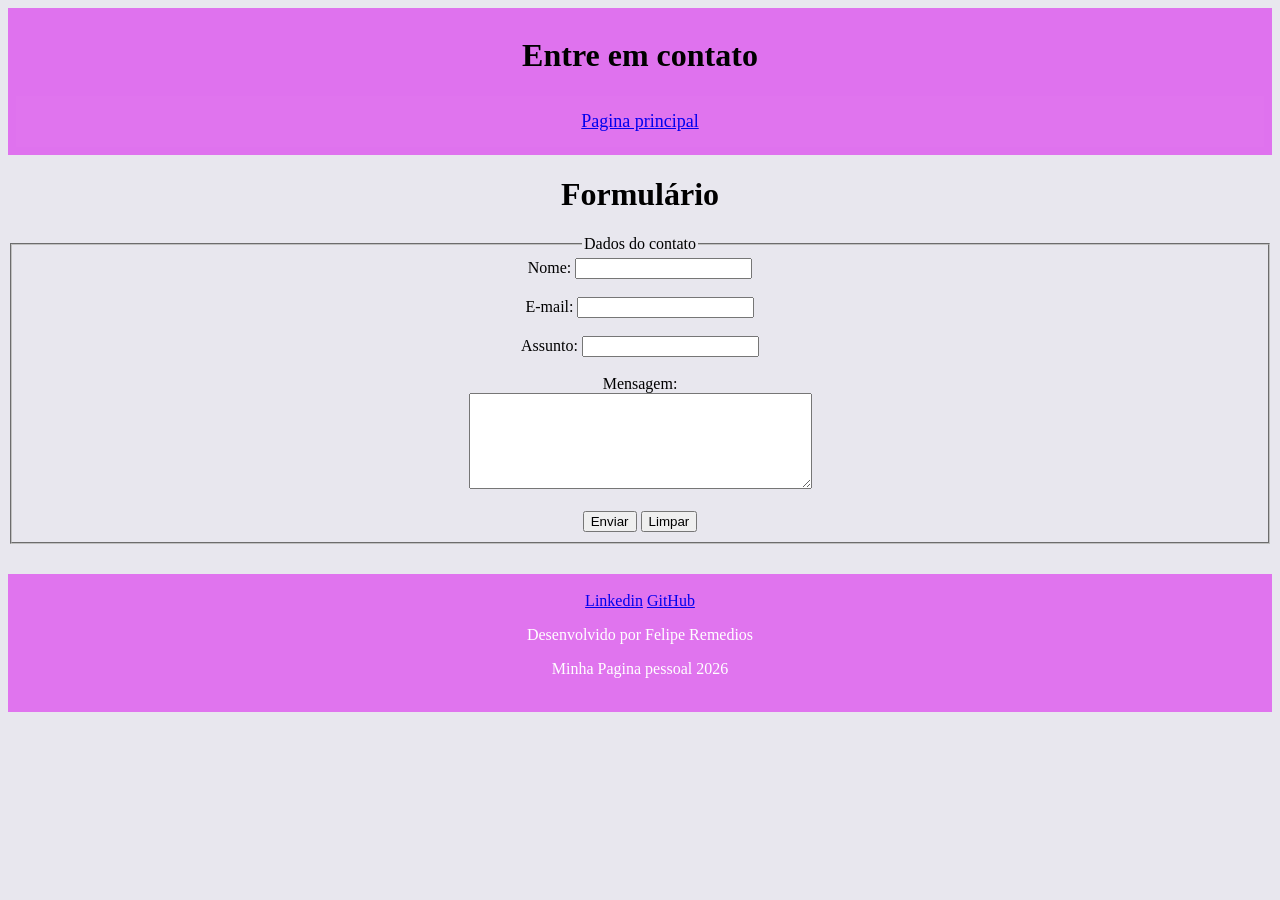
==== contato.html @ 6c058d7b "first commit" ====
<!DOCTYPE html>
<html lang="pt-br">
<head>
    <meta charset="UTF-8">
    <meta name="viewport" content="width=device-width, initial-scale=1.0">
    <title>Document</title>
    <link rel="stylesheet" href="style.css">
</head>
</head>
<body>
     <header>
        <h1>Entre em contato</h1>
        <nav>
            <a href="index.html">Pagina principal</a>
            
        
        </nav>
    </header>
    <h1>Formulário</h1>

    <form>

        <fieldset>
            <legend>Dados do contato</legend>

            <label for="nome">Nome:</label>
            <input type="text" id="nome" name="nome" required>

            <br><br>

            <label for="email">E-mail:</label>
            <input type="email" id="email" name="email" required>

            <br><br>

            <label for="assunto">Assunto:</label>
            <input type="text" id="assunto" name="assunto">

            <br><br>

            <label for="mensagem">Mensagem:</label>
            <br>
            <textarea id="mensagem" name="mensagem" rows="6" cols="40" required></textarea>

            <br><br>

            <button type="submit">Enviar</button>
            <button type="reset">Limpar</button>

        </fieldset>

    </form>

    <footer>

    <a href="www.linkedin.com/in/felipe-remedios-33370b232" target="_blank">Linkedin</a>
    <a href="https://github.com/feliper107" target="_blank">GitHub</a>

    <p>Desenvolvido por Felipe Remedios </p>
    <p>Minha Pagina pessoal 2026</p>
</footer>
</body>
</html>
---- style.css ----
body{
    background-color: rgb(232, 231, 238);
    text-align: center;


    header{
        text-align: center;
        padding: 8px;
         margin-top: 0px;
           background-color: hsl(293, 78%, 69%);
        

    }
    nav {
            background-color: #e074ee;
            text-align: center;
            padding: 15px 10px;
            font-family: 'Times New Roman', Times, serif;
            font-size: large;
        }
    

    h2 {
            color: #4e16e7;
            text-align: center;

            padding-bottom: 8px;
        }
    

    }
   .container {
        text-align: center;

    }
    
    .textos {
        text-align: justify;
        padding-left: 100px;
        padding-right: 100px;
    }
    .textos0{
        text-align: center;
        padding-left: 100px;
        padding-right: 100px;
        
    }

    footer {
             background-color: #e074ee;
            color: #ffffff;
            text-align: center;
            padding: 18px;
            margin-top: 30px;
        }
    .formulario{
        text-align: left;
            padding: 18px;
            margin-top: 30px;
    }
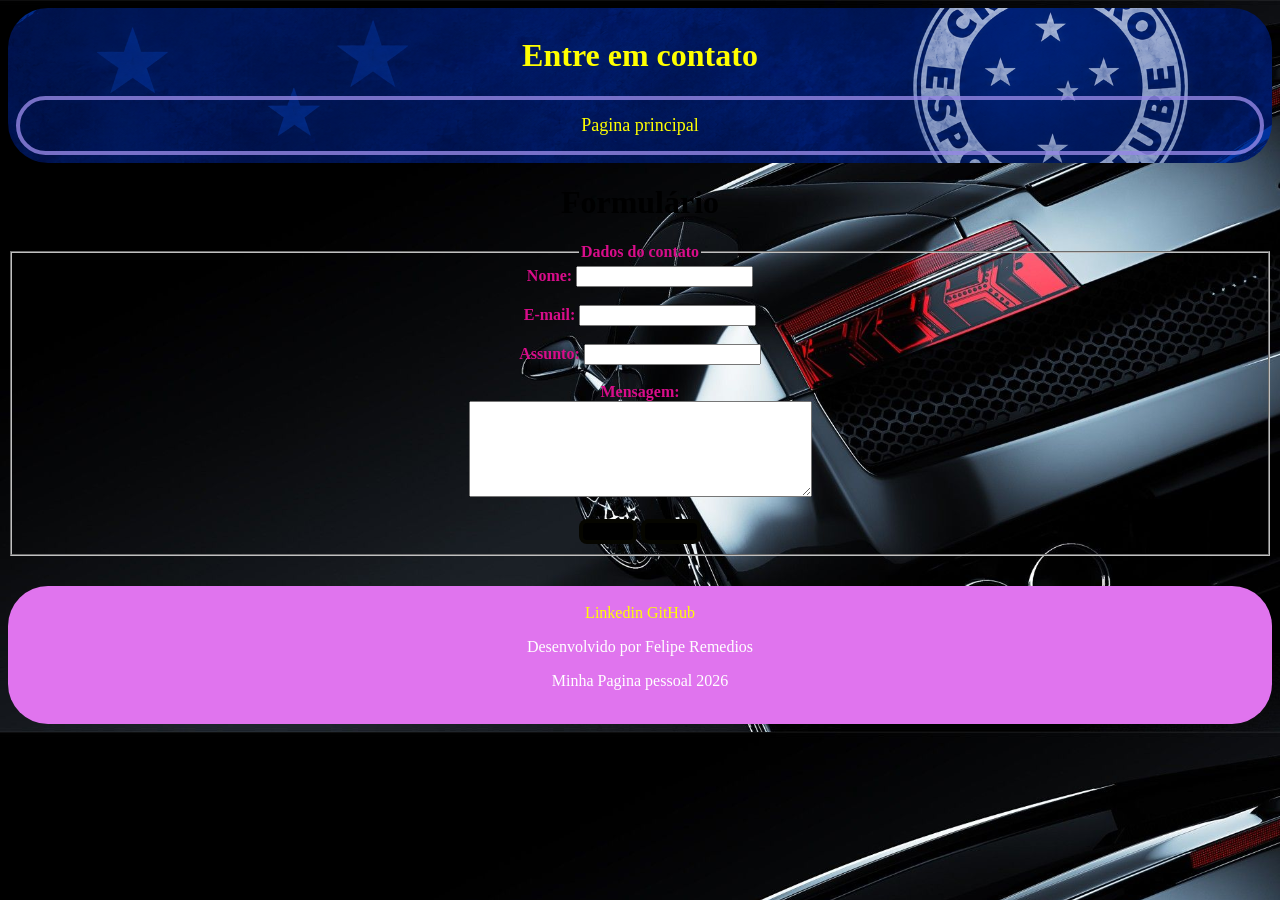
==== commit eda95665: "adicionei mais CSS - atividade 3" ====
--- a/contato.html
+++ b/contato.html
@@ -3,9 +3,17 @@
 <head>
     <meta charset="UTF-8">
     <meta name="viewport" content="width=device-width, initial-scale=1.0">
-    <title>Document</title>
+    <title>Formulario</title>
     <link rel="stylesheet" href="style.css">
 </head>
+    <style>
+        body{
+            background-image:url(img/wc1677510.jpg);
+            background-size: cover; 
+            background-position: center;
+            
+        }
+    </style>
 </head>
 <body>
      <header>
@@ -20,7 +28,7 @@
 
     <form>
 
-        <fieldset>
+        <fieldset class="formss">
             <legend>Dados do contato</legend>
 
             <label for="nome">Nome:</label>
--- a/style.css
+++ b/style.css
@@ -1,5 +1,5 @@
 body{
-    background-color: rgb(232, 231, 238);
+    background-color: rgba(149, 135, 229,0.8);
     text-align: center;
 
 
@@ -7,16 +7,31 @@
         text-align: center;
         padding: 8px;
          margin-top: 0px;
-           background-color: hsl(293, 78%, 69%);
+        background-color: rgb(223, 114, 238);
+        border-radius: 40px;
+        background-image: url(img/cru.png);
+        background-size: cover; 
+        background-position: center;
+        color: yellow;
+
+           
         
 
     }
     nav {
-            background-color: #e074ee;
+            background-color: rgba(224, 116, 238,0);
             text-align: center;
             padding: 15px 10px;
             font-family: 'Times New Roman', Times, serif;
             font-size: large;
+            border: 4px solid rgba(149, 135, 229,0.8);
+            border-radius: 40px;
+            color: yellow;
+            
+
+            
+
+            
         }
     
 
@@ -30,7 +45,8 @@
 
     }
    .container {
-        text-align: center;
+       border-radius:8px;
+       
 
     }
     
@@ -43,6 +59,8 @@
         text-align: center;
         padding-left: 100px;
         padding-right: 100px;
+        font-weight: bold;
+        
         
     }
 
@@ -52,11 +70,32 @@
             text-align: center;
             padding: 18px;
             margin-top: 30px;
+            border-radius: 40px;
         }
     .formulario{
         text-align: left;
             padding: 18px;
             margin-top: 30px;
+            
+    }
+    .formss{
+        color: rgb(216, 13, 138);
+        font-weight: bold;
+    }
+
+    img{
+        border-radius: 100px;
+    }
+    a{
+        color: yellow;
+        text-decoration: none;
+    }
+    button{
+        background-color: black;
+        border-radius: 8px;
+        border: 4px solid rgba(8, 8, 0, 0.8);
+        
+
     }
 
  
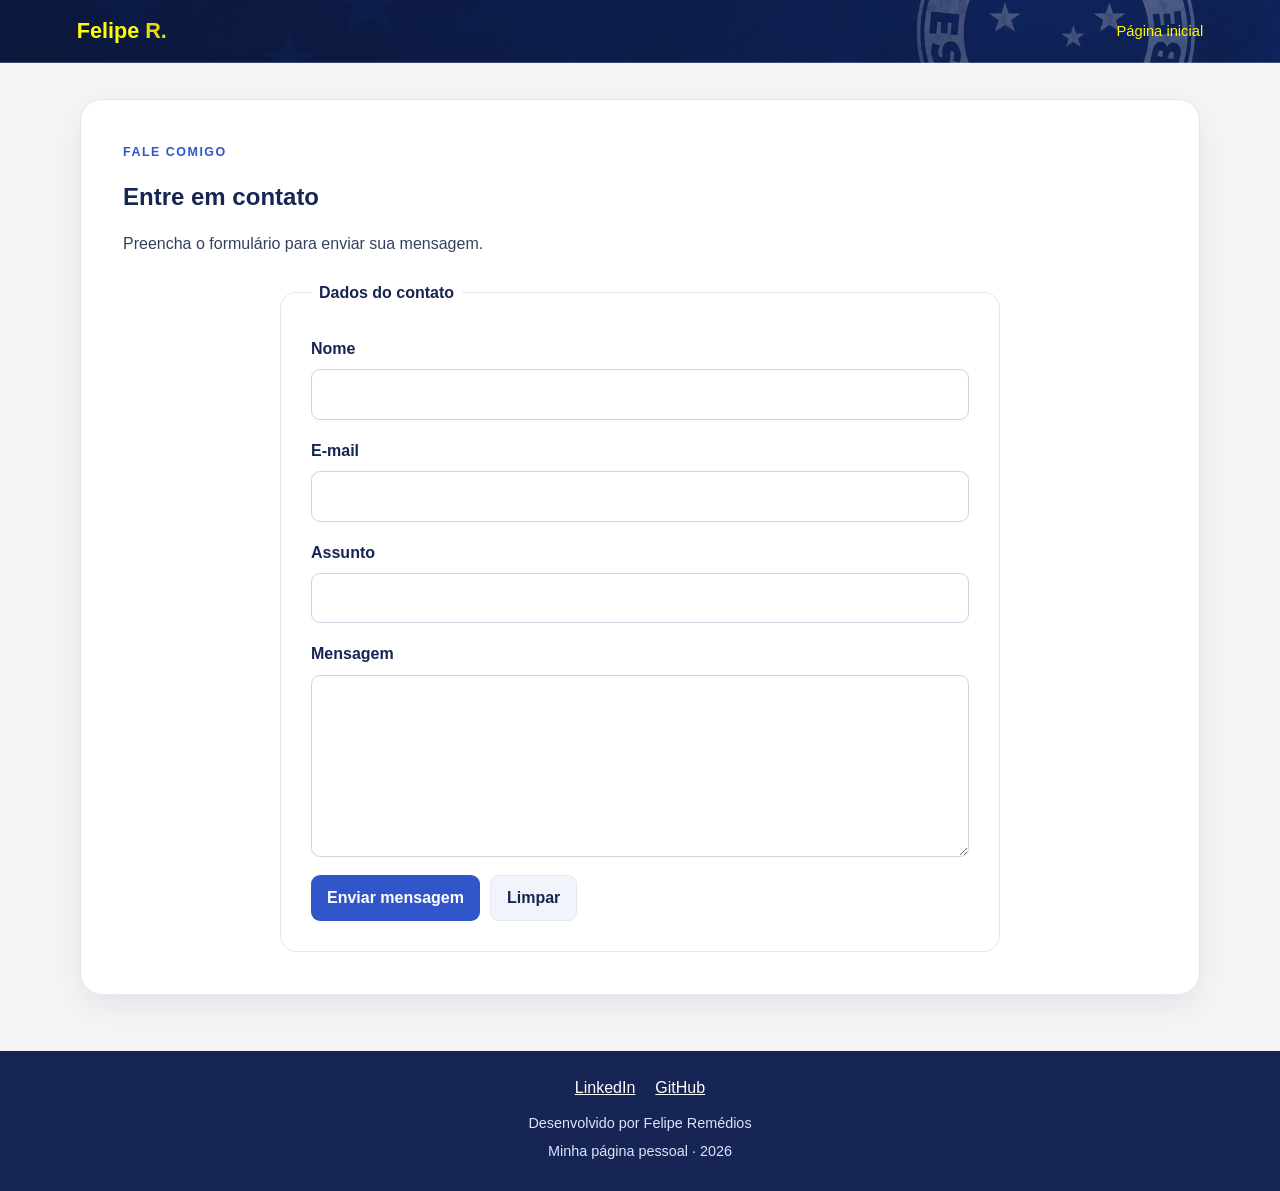
==== commit 443b1255: "flexbox e grid" ====
--- a/contato.html
+++ b/contato.html
@@ -3,69 +3,60 @@
 <head>
     <meta charset="UTF-8">
     <meta name="viewport" content="width=device-width, initial-scale=1.0">
-    <title>Formulario</title>
+    <meta name="description" content="Entre em contato com Felipe Remédios.">
+    <title>Contato | Felipe Remédios</title>
     <link rel="stylesheet" href="style.css">
 </head>
-    <style>
-        body{
-            background-image:url(img/wc1677510.jpg);
-            background-size: cover; 
-            background-position: center;
-            
-        }
-    </style>
-</head>
-<body>
-     <header>
-        <h1>Entre em contato</h1>
-        <nav>
-            <a href="index.html">Pagina principal</a>
-            
-        
+<body class="pagina-contato">
+    <header class="cabecalho">
+        <a class="marca" href="index.html">Felipe <span>R.</span></a>
+        <nav class="navegacao" aria-label="Navegação principal">
+            <a href="index.html">Página inicial</a>
         </nav>
     </header>
-    <h1>Formulário</h1>
 
-    <form>
+    <main class="conteudo-principal">
+        <section class="secao secao-formulario">
+            <div class="titulo-secao">
+                <p class="sobretitulo">Fale comigo</p>
+                <h1>Entre em contato</h1>
+                <p>Preencha o formulário para enviar sua mensagem.</p>
+            </div>
+            <form class="formulario-contato">
+                <fieldset class="formss">
+                    <legend>Dados do contato</legend>
+                    <div class="campo-formulario">
+                        <label for="nome">Nome</label>
+                        <input type="text" id="nome" name="nome" autocomplete="name" required>
+                    </div>
+                    <div class="campo-formulario">
+                        <label for="email">E-mail</label>
+                        <input type="email" id="email" name="email" autocomplete="email" required>
+                    </div>
+                    <div class="campo-formulario">
+                        <label for="assunto">Assunto</label>
+                        <input type="text" id="assunto" name="assunto">
+                    </div>
+                    <div class="campo-formulario">
+                        <label for="mensagem">Mensagem</label>
+                        <textarea id="mensagem" name="mensagem" rows="6" required></textarea>
+                    </div>
+                    <div class="acoes-formulario">
+                        <button type="submit">Enviar mensagem</button>
+                        <button class="botao-secundario" type="reset">Limpar</button>
+                    </div>
+                </fieldset>
+            </form>
+        </section>
+    </main>
 
-        <fieldset class="formss">
-            <legend>Dados do contato</legend>
-
-            <label for="nome">Nome:</label>
-            <input type="text" id="nome" name="nome" required>
-
-            <br><br>
-
-            <label for="email">E-mail:</label>
-            <input type="email" id="email" name="email" required>
-
-            <br><br>
-
-            <label for="assunto">Assunto:</label>
-            <input type="text" id="assunto" name="assunto">
-
-            <br><br>
-
-            <label for="mensagem">Mensagem:</label>
-            <br>
-            <textarea id="mensagem" name="mensagem" rows="6" cols="40" required></textarea>
-
-            <br><br>
-
-            <button type="submit">Enviar</button>
-            <button type="reset">Limpar</button>
-
-        </fieldset>
-
-    </form>
-
-    <footer>
-
-    <a href="www.linkedin.com/in/felipe-remedios-33370b232" target="_blank">Linkedin</a>
-    <a href="https://github.com/feliper107" target="_blank">GitHub</a>
-
-    <p>Desenvolvido por Felipe Remedios </p>
-    <p>Minha Pagina pessoal 2026</p>
-</footer>
+    <footer class="rodape">
+        <div class="links-rodape">
+            <a href="https://www.linkedin.com/in/felipe-remedios-33370b232" target="_blank" rel="noopener noreferrer">LinkedIn</a>
+            <a href="https://github.com/feliper107" target="_blank" rel="noopener noreferrer">GitHub</a>
+        </div>
+        <p>Desenvolvido por Felipe Remédios</p>
+        <p>Minha página pessoal · 2026</p>
+    </footer>
 </body>
-</html>+</html>
--- a/style.css
+++ b/style.css
@@ -1,101 +1,252 @@
-body{
-    background-color: rgba(149, 135, 229,0.8);
+:root {
+    --tinta: #172554;
+    --texto: #34415e;
+    --muted: #64748b;
+    --fundo: #f5f5f5;
+    --papel: #ffffff;
+    --azul: #3156c9;
+    --lavanda: #e8eaff;
+    --linha: #e2e8f0;
+    --sombra: 0 12px 32px rgba(34, 56, 111, .08);
+}
+
+* { box-sizing: border-box; }
+
+html { scroll-behavior: smooth; }
+
+body {
+    margin: 0;
+    min-height: 100vh;
+    display: grid;
+    grid-template-rows: auto 1fr auto;
+    grid-template-areas: "cabecalho" "principal" "rodape";
+    background: var(--fundo);
+    color: var(--texto);
+    font-family: 'DM Sans', Arial, sans-serif;
+    line-height: 1.65;
+}
+
+.cabecalho {
+    grid-area: cabecalho;
+    display: flex;
+    align-items: center;
+    justify-content: space-between;
+    gap: 24px;
+    padding: 18px max(6vw, 24px);
+    background-image: linear-gradient(90deg, rgba(13, 24, 57, .86), rgba(27, 42, 82, .55)), url("img/cru.png");
+    background-position: center;
+    background-size: cover;
+    border-bottom: 1px solid rgba(255, 255, 255, .2);
+}
+
+.marca {
+    color: yellow;
+    font: 800 1.35rem 'Manrope', sans-serif;
+    text-decoration: none;
+    white-space: nowrap;
+}
+
+.marca span { color: #e9da0f; }
+
+.navegacao {
+    display: flex;
+    flex-wrap: wrap;
+    justify-content: flex-end;
+    gap: 8px 22px;
+}
+
+.navegacao a, .rodape a, a { color: var(--azul); }
+.navegacao a { color: #fdf906; font-size: .92rem; text-decoration: none; }
+.navegacao a:hover { color: #d8e0ff; text-decoration: underline; }
+.rodape a:hover { color: var(--azul); text-decoration: underline; }
+
+.conteudo-principal {
+    grid-area: principal;
+    width: min(1120px, calc(100% - 40px));
+    margin: 0 auto;
+    display: grid;
+    grid-template-columns: minmax(0, 1fr);
+    gap: 24px;
+    padding: 36px 0 56px;
+}
+
+.apresentacao, .secao {
+    background: var(--papel);
+    border: 1px solid var(--linha);
+    border-radius: 22px;
+    box-shadow: var(--sombra);
+}
+
+.apresentacao {
+    display: flex;
+    align-items: center;
+    justify-content: space-between;
+    gap: 32px;
+    min-height: 320px;
+    padding: clamp(28px, 6vw, 64px);
+    background: linear-gradient(125deg, #fff 45%, #eef1ff 100%);
+}
+
+.apresentacao-texto { max-width: 650px; }
+.apresentacao h1, h1, h2, h3 { color: var(--tinta); font-family: 'Manrope', 'DM Sans', sans-serif; line-height: 1.2; }
+.apresentacao h1 { margin: 0 0 16px; font-size: clamp(2.3rem, 5vw, 3.6rem); letter-spacing: -.045em; }
+.apresentacao-texto > p:not(.sobretitulo) { max-width: 560px; margin: 0 0 24px; font-size: 1.08rem; }
+.sobretitulo { margin: 0 0 7px; color: var(--azul); font-size: .78rem; font-weight: 700; letter-spacing: .12em; text-transform: uppercase; }
+
+.foto-perfil {
+    flex: 0 0 auto;
+    width: clamp(330px, 120vw, 205px);
+    height: clamp(330px, 120vw, 205px);
+    border: 7px solid rgb(146, 146, 236);
+    border-radius: 40%;
+    object-fit: cover;
+    box-shadow: 0 10px 30px rgba(49, 86, 201, .18);
+}
+
+.botao {
+    display: inline-flex;
+    align-items: center;
+    justify-content: center;
+    min-height: 46px;
+    padding: 10px 20px;
+    border: 0;
+    border-radius: 12px;
+    background: var(--azul);
+    color: white;
+    font-weight: 700;
+    text-decoration: none;
+    transition: transform .2s, background .2s;
+}
+.botao:hover { transform: translateY(-2px); background: #2444aa; }
+
+.secao { padding: clamp(24px, 4vw, 42px); }
+.titulo-secao { margin-bottom: 22px; }
+.titulo-secao h2, .chamada-contato h2 { margin: 0 0 8px; font-size: clamp(1.65rem, 3vw, 2.2rem); letter-spacing: -.03em; }
+.titulo-secao > p:last-child { margin: 0; }
+.sobre > p { max-width: 900px; margin: 0 0 14px; }
+.sobre > p:last-child { margin-bottom: 0; }
+.formacao h3 { margin: 28px 0 12px; }
+.lista-formacao, .lista-cursos, .lista-hobbies { margin: 0; padding-left: 22px; }
+.lista-formacao { display: grid; gap: 12px; padding: 0; list-style: none; }
+.lista-formacao li { display: flex; flex-direction: column; gap: 2px; padding: 16px 18px; border-left: 3px solid var(--azul); border-radius: 0 12px 12px 0; background: #f5f7ff; }
+.lista-formacao span { color: var(--muted); font-size: .92rem; }
+.lista-cursos li, .lista-hobbies li { padding: 3px 0; }
+
+.tecnologias { background: linear-gradient(180deg, #fff 0%, #f8faff 100%); }
+.grade-cartoes {
+    display: grid;
+    grid-template-columns: repeat(3, minmax(0, 1fr));
+    grid-auto-rows: 1fr;
+    gap: 18px;
+}
+
+.cartao {
+    display: flex;
+    flex-direction: column;
+    align-items: flex-start;
+    gap: 12px;
+    min-width: 0;
+    padding: 21px;
+    border: 1px solid var(--linha);
+    border-radius: 17px;
+    background: #fff;
+    box-shadow: 0 5px 14px rgba(34, 56, 111, .05);
+    transition: transform .2s, box-shadow .2s;
+}
+.cartao:hover { transform: translateY(-3px); box-shadow: var(--sombra); }
+.cartao-destaque { grid-column: span 2; }
+.cartao-interesse { grid-row: span 1; }
+.cartao-cabecalho { display: flex; align-items: center; gap: 13px; width: 100%; }
+.cartao-cabecalho h3 { margin: 0; font-size: 1.08rem; }
+.icone-cartao { display: grid; flex: 0 0 44px; width: 44px; height: 44px; place-items: center; border-radius: 13px; background: var(--lavanda); color: var(--azul); font-size: 1rem; font-weight: 800; }
+.cartao p { margin: 0; font-size: .95rem; }
+.tags { display: flex; flex-wrap: wrap; gap: 7px; margin: auto 0 0; padding: 4px 0 0; list-style: none; }
+.tags li { padding: 4px 10px; border-radius: 99px; background: #edf1ff; color: #2946a2; font-size: .77rem; font-weight: 700; }
+.lista-hobbies a { font-weight: 600; }
+.chamada-contato { display: flex; align-items: center; justify-content: space-between; gap: 20px; background: #edf1ff; }
+.chamada-contato .sobretitulo { margin-bottom: 4px; }
+
+.rodape {
+    grid-area: rodape;
+    padding: 24px 20px;
+    background: var(--tinta);
+    color: #dbe3ff;
     text-align: center;
-
-
-    header{
-        text-align: center;
-        padding: 8px;
-         margin-top: 0px;
-        background-color: rgb(223, 114, 238);
-        border-radius: 40px;
-        background-image: url(img/cru.png);
-        background-size: cover; 
-        background-position: center;
-        color: yellow;
-
-           
-        
-
-    }
-    nav {
-            background-color: rgba(224, 116, 238,0);
-            text-align: center;
-            padding: 15px 10px;
-            font-family: 'Times New Roman', Times, serif;
-            font-size: large;
-            border: 4px solid rgba(149, 135, 229,0.8);
-            border-radius: 40px;
-            color: yellow;
-            
-
-            
-
-            
-        }
-    
-
-    h2 {
-            color: #4e16e7;
-            text-align: center;
-
-            padding-bottom: 8px;
-        }
-    
-
-    }
-   .container {
-       border-radius:8px;
-       
-
-    }
-    
-    .textos {
-        text-align: justify;
-        padding-left: 100px;
-        padding-right: 100px;
-    }
-    .textos0{
-        text-align: center;
-        padding-left: 100px;
-        padding-right: 100px;
-        font-weight: bold;
-        
-        
-    }
-
-    footer {
-             background-color: #e074ee;
-            color: #ffffff;
-            text-align: center;
-            padding: 18px;
-            margin-top: 30px;
-            border-radius: 40px;
-        }
-    .formulario{
-        text-align: left;
-            padding: 18px;
-            margin-top: 30px;
-            
-    }
-    .formss{
-        color: rgb(216, 13, 138);
-        font-weight: bold;
-    }
-
-    img{
-        border-radius: 100px;
-    }
-    a{
-        color: yellow;
-        text-decoration: none;
-    }
-    button{
-        background-color: black;
-        border-radius: 8px;
-        border: 4px solid rgba(8, 8, 0, 0.8);
-        
-
-    }
-
- 
+}
+.rodape p { margin: 4px 0; font-size: .9rem; }
+.rodape a { color: white; }
+.links-rodape { display: flex; justify-content: center; gap: 20px; margin-bottom: 10px; }
+
+/* Páginas internas: mantêm o mesmo cabeçalho, conteúdo e rodapé da página inicial. */
+.pagina-contato .conteudo-principal,
+.pagina-desenhos .conteudo-principal,
+.pagina-livros .conteudo-principal { align-content: start; }
+
+.pagina-desenhos .galeria-desenhos {
+    display: grid;
+    grid-template-columns: repeat(2, minmax(0, 1fr));
+    gap: 18px;
+}
+.pagina-desenhos .galeria-desenhos img {
+    display: block;
+    width: 100%;
+    height: 420px;
+    border: 1px solid var(--linha);
+    border-radius: 16px;
+    background: #f5f7ff;
+    object-fit: contain;
+}
+
+.pagina-livros .secao-leituras { margin-top: 30px; }
+.pagina-livros .secao-leituras h2 { margin: 0 0 16px; font-size: 1.4rem; }
+.pagina-livros .imagens {
+    display: grid;
+    grid-template-columns: repeat(3, minmax(0, 1fr));
+    gap: 18px;
+    align-items: stretch;
+}
+.pagina-livros .imagens img {
+    display: block;
+    width: 100%;
+    height: 360px;
+    border: 1px solid var(--linha);
+    border-radius: 14px;
+    background: #f5f7ff;
+    object-fit: contain;
+}
+.pagina-livros .link-livro { margin-top: 20px; }
+.pagina-livros .proximas-leituras { padding: 22px; border-radius: 14px; background: #f5f7ff; }
+
+.formulario-contato { max-width: 720px; margin: 0 auto; }
+.formss { display: grid; gap: 18px; margin: 0; padding: clamp(18px, 4vw, 30px); border: 1px solid var(--linha); border-radius: 16px; background: #fff; color: var(--tinta); text-align: left; }
+.formss legend { padding: 0 8px; font-weight: 700; }
+.campo-formulario { display: grid; gap: 7px; }
+.campo-formulario label { font-weight: 600; }
+.campo-formulario input, .campo-formulario textarea { width: 100%; max-width: 100%; padding: 11px 12px; border: 1px solid #cbd5e1; border-radius: 9px; background: #fff; color: var(--texto); font: inherit; }
+.campo-formulario input:focus, .campo-formulario textarea:focus { outline: 3px solid rgba(49, 86, 201, .18); border-color: var(--azul); }
+.campo-formulario textarea { resize: vertical; }
+.acoes-formulario { display: flex; flex-wrap: wrap; gap: 10px; }
+button { min-height: 42px; padding: 9px 16px; border: 0; border-radius: 9px; background: var(--azul); color: #fff; font: inherit; font-weight: 700; cursor: pointer; }
+button:hover { background: #2444aa; }
+button.botao-secundario { border: 1px solid var(--linha); background: #f1f4fa; color: var(--tinta); }
+button.botao-secundario:hover { background: #e2e8f0; }
+
+@media (max-width: 800px) {
+    .cabecalho { align-items: flex-start; flex-direction: column; }
+    .navegacao { justify-content: flex-start; gap: 8px 16px; }
+    .grade-cartoes { grid-template-columns: repeat(2, minmax(0, 1fr)); }
+    .cartao-destaque { grid-column: span 1; }
+    .pagina-livros .imagens { grid-template-columns: repeat(2, minmax(0, 1fr)); }
+}
+
+@media (max-width: 560px) {
+    .conteudo-principal { width: min(100% - 24px, 1120px); gap: 16px; padding-top: 16px; }
+    .apresentacao { align-items: flex-start; flex-direction: column-reverse; }
+    .foto-perfil { width: 125px; height: 125px; }
+    .grade-cartoes { grid-template-columns: minmax(0, 1fr); }
+    .chamada-contato { align-items: flex-start; flex-direction: column; }
+    .pagina-desenhos .galeria-desenhos,
+    .pagina-livros .imagens { grid-template-columns: minmax(0, 1fr); }
+    .pagina-desenhos .galeria-desenhos img { height: 340px; }
+    .pagina-livros .imagens img { height: 390px; }
+}
